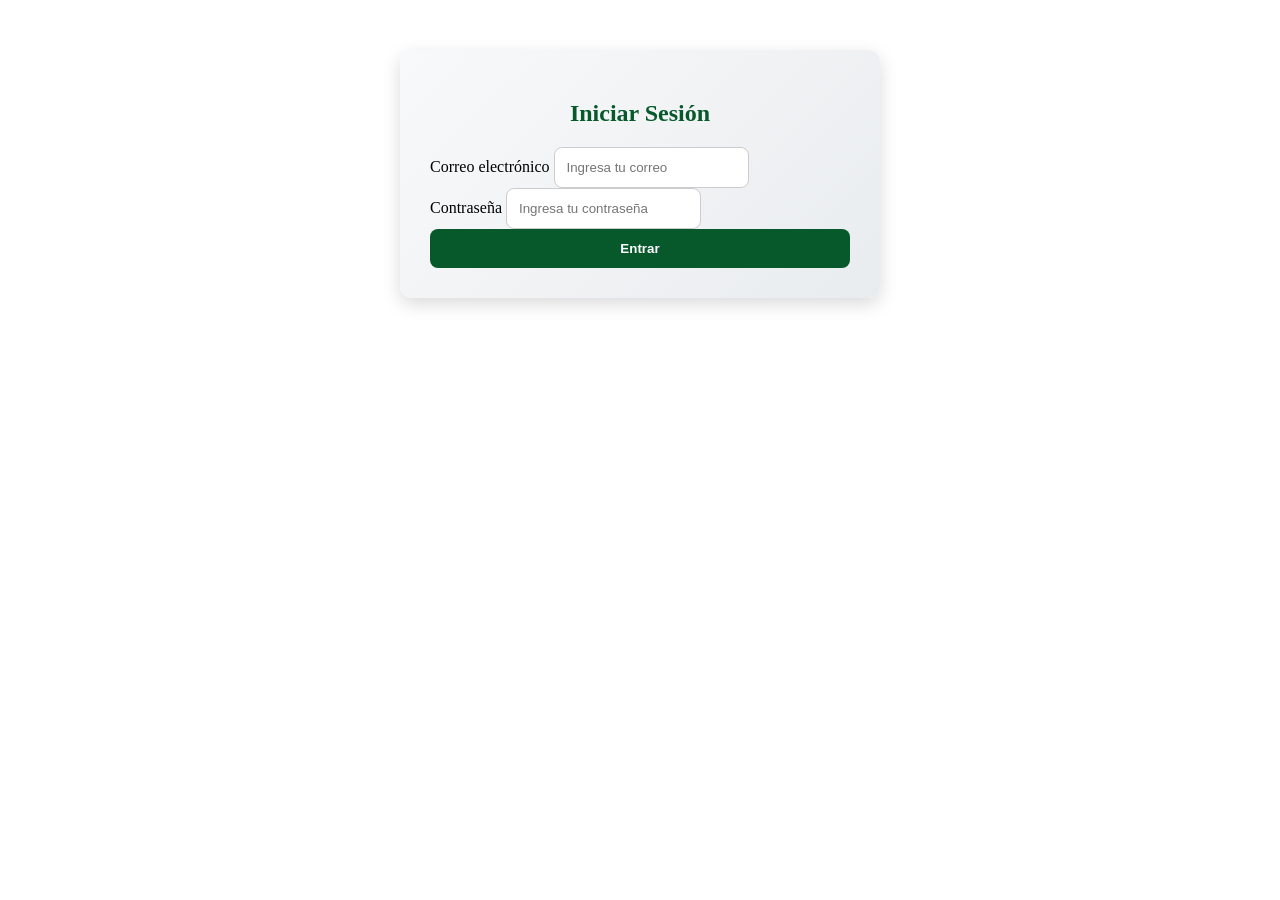
==== login.html @ 250e915a "Primer commit: sube proyecto base" ====
<!DOCTYPE html>
<html lang="es">
<head>
    <meta charset="UTF-8">
    <meta name="viewport" content="width=device-width, initial-scale=1.0">
    <title>Sobre Nosotros | The Coffe SPOT!</title>
    <link rel="stylesheet" href="/CSS/iniciarsesion.css">
<form class="formulario">
  <h2>Iniciar Sesión</h2>
  <div class="mb-3">
    <label for="email" class="form-label">Correo electrónico</label>
    <input type="email" class="form-control" id="email" placeholder="Ingresa tu correo">
  </div>
  <div class="mb-3">
    <label for="password" class="form-label">Contraseña</label>
    <input type="password" class="form-control" id="password" placeholder="Ingresa tu contraseña">
  </div>
  <button type="submit" class="btn">Entrar</button>
</form>

</html>
---- CSS/iniciarsesion.css ----
.formulario {
  max-width: 420px;
  margin: 50px auto;
  padding: 30px;
  background: linear-gradient(135deg, #f8f9fa, #e9ecef); /* fondo suave */
  border-radius: 12px;
  box-shadow: 0 6px 18px rgba(0,0,0,0.15);
}

.formulario h2 {
  text-align: center;
  margin-bottom: 20px;
  color: #07592B; 
  font-weight: bold;
}

.formulario .form-control {
  padding: 12px;
  border-radius: 8px;
  border: 1px solid #ccc;
  transition: all 0.3s ease;
}

.formulario .form-control:focus {
  border-color: #07592B;
  box-shadow: 0 0 8px rgba(7, 89, 43, 0.4);
}

.formulario button {
  background-color: #07592B;
  color: #fff;
  padding: 12px;
  border: none;
  border-radius: 8px;
  font-weight: bold;
  width: 100%;
  transition: background-color 0.3s ease, transform 0.2s ease;
}

.formulario button:hover {
  background-color: #000000;
  transform: translateY(-2px);
}
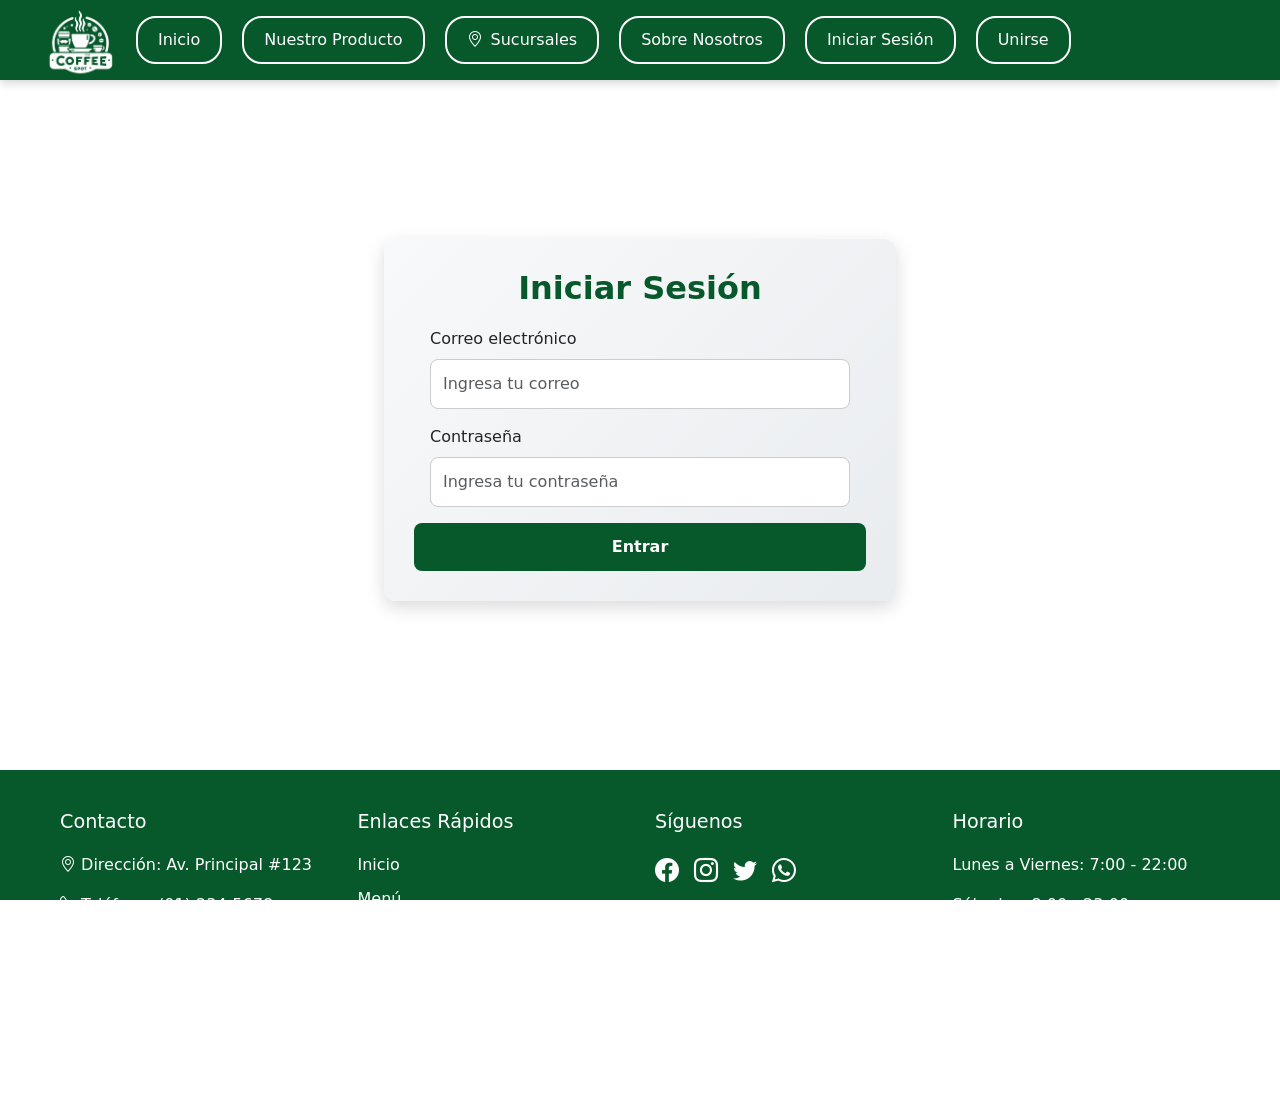
==== commit e06aa7ba: "Merge pull request #2 from BrayanRene7/feature-mejora-paolo Mejora del diseño de formularios y ajust" ====
--- a/login.html
+++ b/login.html
@@ -4,18 +4,97 @@
     <meta charset="UTF-8">
     <meta name="viewport" content="width=device-width, initial-scale=1.0">
     <title>Sobre Nosotros | The Coffe SPOT!</title>
-    <link rel="stylesheet" href="/CSS/iniciarsesion.css">
-<form class="formulario">
-  <h2>Iniciar Sesión</h2>
-  <div class="mb-3">
-    <label for="email" class="form-label">Correo electrónico</label>
-    <input type="email" class="form-control" id="email" placeholder="Ingresa tu correo">
+    <link rel="stylesheet" href="CSS/style.css">
+    <link rel="stylesheet" href="CSS/iniciarsesion.css">
+    <link href="https://cdn.jsdelivr.net/npm/bootstrap@5.3.0/dist/css/bootstrap.min.css" rel="stylesheet">
+    <link rel="stylesheet" href="https://cdn.jsdelivr.net/npm/bootstrap-icons@1.11.3/font/bootstrap-icons.min.css">
+    <link href="https://cdn.jsdelivr.net/npm/bootstrap@5.3.3/dist/css/bootstrap.min.css" rel="stylesheet" integrity="sha384-QWTKZyjpPEjISv5WaRU9OFeRpok6YctnYmDr5pNlyT2bRjXh0JMhjY6hW+ALEwIH" crossorigin="anonymous">
+    <link rel="stylesheet" href="https://cdn.jsdelivr.net/npm/bootstrap-icons@1.11.3/font/bootstrap-icons.min.css">
+    <script src="https://cdn.jsdelivr.net/npm/bootstrap@5.3.3/dist/js/bootstrap.bundle.min.js" integrity="sha384-YvpcrYf0tY3lHB60NNkmXc5s9fDVZLESaAA55NDzOxhy9GkcIdslK1eN7N6jIeHz" crossorigin="anonymous"></script>
+</head>
+<body>
+
+  <header class="header">
+      <div class="header-content">
+          <div class="header-image">
+              <img src="IMG/LOGO OFICIAL.png" alt="Imagen Header">
+          </div>
+          <button class="nav-toggle" aria-label="Abrir menú">
+              <i class="bi bi-list"></i>
+          </button>
+          <div class="nav-wrapper">
+              <nav class="nav-menu">
+                  <a href="index.html">Inicio</a>
+                  <a href="productos.html">Nuestro Producto</a>
+                  <a href="sucursales.html"><i class="bi bi-geo-alt"></i> Sucursales</a>
+                  <a href="nosotros.html">Sobre Nosotros</a>
+                  <a href="login.html">Iniciar Sesión</a>
+                  <a href="registro.html">Unirse</a>
+              </nav>
+          </div>
+      </div>
+  </header>
+  <div class="main-container">
+    <form class="formulario">
+      <h2>Iniciar Sesión</h2>
+      <div class="m-3">
+        <label for="email" class="form-label">Correo electrónico</label>
+        <input type="email" class="form-control" id="email" placeholder="Ingresa tu correo">
+      </div>
+      <div class="m-3">
+        <label for="password" class="form-label">Contraseña</label>
+        <input type="password" class="form-control" id="password" placeholder="Ingresa tu contraseña">
+      </div>
+      <button type="submit" class="btn">Entrar</button>
+    </form>
   </div>
-  <div class="mb-3">
-    <label for="password" class="form-label">Contraseña</label>
-    <input type="password" class="form-control" id="password" placeholder="Ingresa tu contraseña">
-  </div>
-  <button type="submit" class="btn">Entrar</button>
-</form>
+    <footer class="footer">
+        <div class="footer-content">
+            <div class="footer-section">
+                <h3>Contacto</h3>
+                <p><i class="bi bi-geo-alt"></i> Dirección: Av. Principal #123</p>
+                <p><i class="bi bi-telephone"></i> Teléfono: (01) 234-5678</p>
+                <p><i class="bi bi-envelope"></i> Email: info@coffeespot.com</p>
+            </div>
 
+            <div class="footer-section">
+                <h3>Enlaces Rápidos</h3>
+                <ul>
+                    <li><a href="#inicio">Inicio</a></li>
+                    <li><a href="#menu">Menú</a></li>
+                    <li><a href="#nosotros">Nosotros</a></li>
+                    <li><a href="#reservas">Reservas</a></li>
+                </ul>
+            </div>
+
+            <div class="footer-section">
+                <h3>Síguenos</h3>
+                <div class="social-links">
+                    <a href="#"><i class="bi bi-facebook"></i></a>
+                    <a href="#"><i class="bi bi-instagram"></i></a>
+                    <a href="#"><i class="bi bi-twitter"></i></a>
+                    <a href="#"><i class="bi bi-whatsapp"></i></a>
+                </div>
+            </div>
+
+            <div class="footer-section">
+                <h3>Horario</h3>
+                <p>Lunes a Viernes: 7:00 - 22:00</p>
+                <p>Sábados: 8:00 - 23:00</p>
+                <p>Domingos: 9:00 - 21:00</p>
+            </div>
+        </div>
+
+        <hr class="footer-divider">
+
+        <div class="footer-bottom">
+            <div class="footer-legal">
+                <a href="#">Política de Privacidad</a>
+                <a href="#">Términos y Condiciones</a>
+                <a href="#">Política de Cookies</a>
+            </div>
+            <p class="copyright">© 2024 The Coffee SPOT. Todos los derechos reservados.</p>
+        </div>
+    </footer>
+</body>
 </html>
--- a/CSS/style.css
+++ b/CSS/style.css
@@ -0,0 +1,301 @@
+* {
+    margin: 0;
+    padding: 0;
+    box-sizing: border-box;
+}
+
+body{
+    padding-top: 80px;
+}
+
+.header {
+    position: fixed;
+    top: 0;
+    width: 100%;
+    background-color: #07592b;
+    z-index: 1000;
+    height: 80px;
+    display: flex;
+    align-items: center;
+    box-shadow: 0 2px 10px rgba(0,0,0,0.2);
+}
+.header-image img {
+    width: 120px;  
+    height: 120px; 
+
+}
+.header-content {
+    display: flex;
+    align-items: center;
+    padding: 1rem;
+    flex-wrap: wrap;
+}
+
+.nav-menu {
+    display: flex;
+    gap: 20px;
+}
+
+.nav-menu a {
+    color: white;
+    text-decoration: none;
+    padding: 10px 20px;
+    border: 2px solid white;
+    border-radius: 20px;
+    transition: all 0.3s;
+    display: flex;
+    justify-content: flex-start;
+    gap: 8px;
+    cursor: pointer;
+}
+
+.nav-menu a:hover,
+.nav-menu a.active {
+    background-color: white;
+    color: #07592B;
+}
+
+.nav-menud{ 
+    display: flex;
+    gap: 20px;}
+.nav-menud a {
+    color: white;
+    text-decoration: none;
+    padding: 10px 20px;
+    border: 2px solid white;
+    border-radius: 20px;
+    transition: all 0.3s;
+    display: flex;
+    gap: 8px;
+    cursor: pointer;
+    }
+    
+.nav-menud a:hover,
+.nav-menud a.active {
+    background-color: white;
+    color: #07592B;}
+
+html, body {
+    margin: 0;
+    padding: 0;
+    overflow-x: hidden;     
+    overflow-y: auto;     
+    width: 100%;
+    height: 100%;
+    
+}
+
+
+.grid-center {
+    display: center;
+    min-height: 50vh;}
+
+.div-contenido {
+    padding: 1rem;
+    max-width: 100%;
+    background-color: #f0f0f0;
+    border-radius: 8px;
+}
+.margin-center {
+    width: 100%;
+    margin: 0 auto;
+}
+
+
+.linea-final {
+    width: 100%;
+    height: 2px;
+    background-color: #333;
+    margin: 20px 0;
+    border: none;
+}
+
+
+.linea-final {
+    width: 100%;
+    height: 2px;
+    background: linear-gradient(to right, transparent, #333, transparent);
+    margin: 20px 0;
+    border: none;
+}
+
+
+.linea-final {
+    width: 100%;
+    height: 1px;
+    background-color: #333;
+    margin: 20px 0;
+    border: none;
+    box-shadow: 0 2px 4px rgba(0,0,0,0.1);
+}
+
+
+.linea-final {
+    width: 100%;
+    height: 3px;
+    background-color: #07592B; 
+    margin: 30px 0;
+    border: none;
+    box-shadow: 0 2px 4px rgba(7, 89, 43, 0.2);
+}
+
+
+.footer {
+    background-color: #07592B;
+    color: white;
+    padding: 40px 0 20px;
+    margin-top: 50px;
+}
+
+.footer-content {
+    max-width: 1200px;
+    margin: 0 auto;
+    display: flex;
+    justify-content: space-between;
+    flex-wrap: wrap;
+    padding: 0 20px;
+    gap: 30px;
+}
+
+.footer-section {
+    flex: 1;
+    min-width: 250px;
+}
+
+.footer-section h3 {
+    margin-bottom: 20px;
+    font-size: 1.2em;
+}
+
+.footer-section ul {
+    list-style: none;
+    padding: 0;
+}
+
+.footer-section ul li {
+    margin-bottom: 10px;
+}
+
+.footer-section a {
+    color: white;
+    text-decoration: none;
+    transition: color 0.3s;
+}
+
+.footer-section a:hover {
+    color: #ddd;
+}
+
+
+.social-links {
+    display: flex;
+    gap: 15px;
+}
+
+.social-links a {
+    font-size: 1.5em;
+}
+
+
+.footer-divider {
+    border: none;
+    height: 1px;
+    background-color: rgba(255,255,255,0.2);
+    margin: 30px 20px;
+}
+
+
+.footer-bottom {
+    max-width: 1200px;
+    margin: 0 auto;
+    padding: 0 20px;
+    display: flex;
+    justify-content: space-between;
+    align-items: center;
+    flex-wrap: wrap;
+    gap: 20px;
+}
+
+.footer-legal {
+    display: flex;
+    gap: 20px;
+}
+
+.copyright {
+    font-size: 0.9em;
+}
+@media (max-width: 768px) {
+    .footer-content {
+        flex-direction: column;
+        gap: 40px;
+    }
+
+    .footer-section {
+        text-align: center;
+    }
+
+    .social-links {
+        justify-content: center;
+    }
+
+    .footer-bottom {
+        flex-direction: column;
+        text-align: center;
+    }
+
+    .footer-legal {
+        flex-direction: column;
+        gap: 10px;
+    }
+}
+
+.nav-wrapper {
+    display: flex;
+    align-items: center;
+    gap: 1rem;
+}
+
+.nav-toggle {
+    display: none;
+}
+
+/* Media queries para responsividad */
+@media (max-width: 768px) {
+    .nav-toggle {
+        display: block;
+        background: none;
+        border: none;
+        font-size: 1.5rem;
+        cursor: pointer;
+    }
+
+    .nav-wrapper {
+        display: none;
+        width: 100%;
+        flex-direction: column;
+    }
+
+    .nav-wrapper.active {
+        display: flex;
+    }
+
+    .nav-menu, .nav-menud {
+        flex-direction: column;
+        align-items: center;
+        width: 100%;
+    }
+
+    .footer-content {
+        flex-direction: column;
+        text-align: center;
+    }
+
+    .footer-section {
+        width: 100%;
+        margin-bottom: 2rem;
+    }
+}
+.carousel-inner img {
+    max-width: 100%;
+    height: auto;
+}
--- a/CSS/iniciarsesion.css
+++ b/CSS/iniciarsesion.css
@@ -1,5 +1,13 @@
+.main-container {
+    padding-top: 120px;
+    display: flex;
+    justify-content: center;
+    align-items: center;
+    min-height: 80vh;
+}
+
 .formulario {
-  max-width: 420px;
+  width: 40%;
   margin: 50px auto;
   padding: 30px;
   background: linear-gradient(135deg, #f8f9fa, #e9ecef); /* fondo suave */
@@ -10,7 +18,7 @@
 .formulario h2 {
   text-align: center;
   margin-bottom: 20px;
-  color: #07592B; 
+  color: #07592B;
   font-weight: bold;
 }
 
@@ -39,5 +47,6 @@
 
 .formulario button:hover {
   background-color: #000000;
+  color: white;
   transform: translateY(-2px);
 }
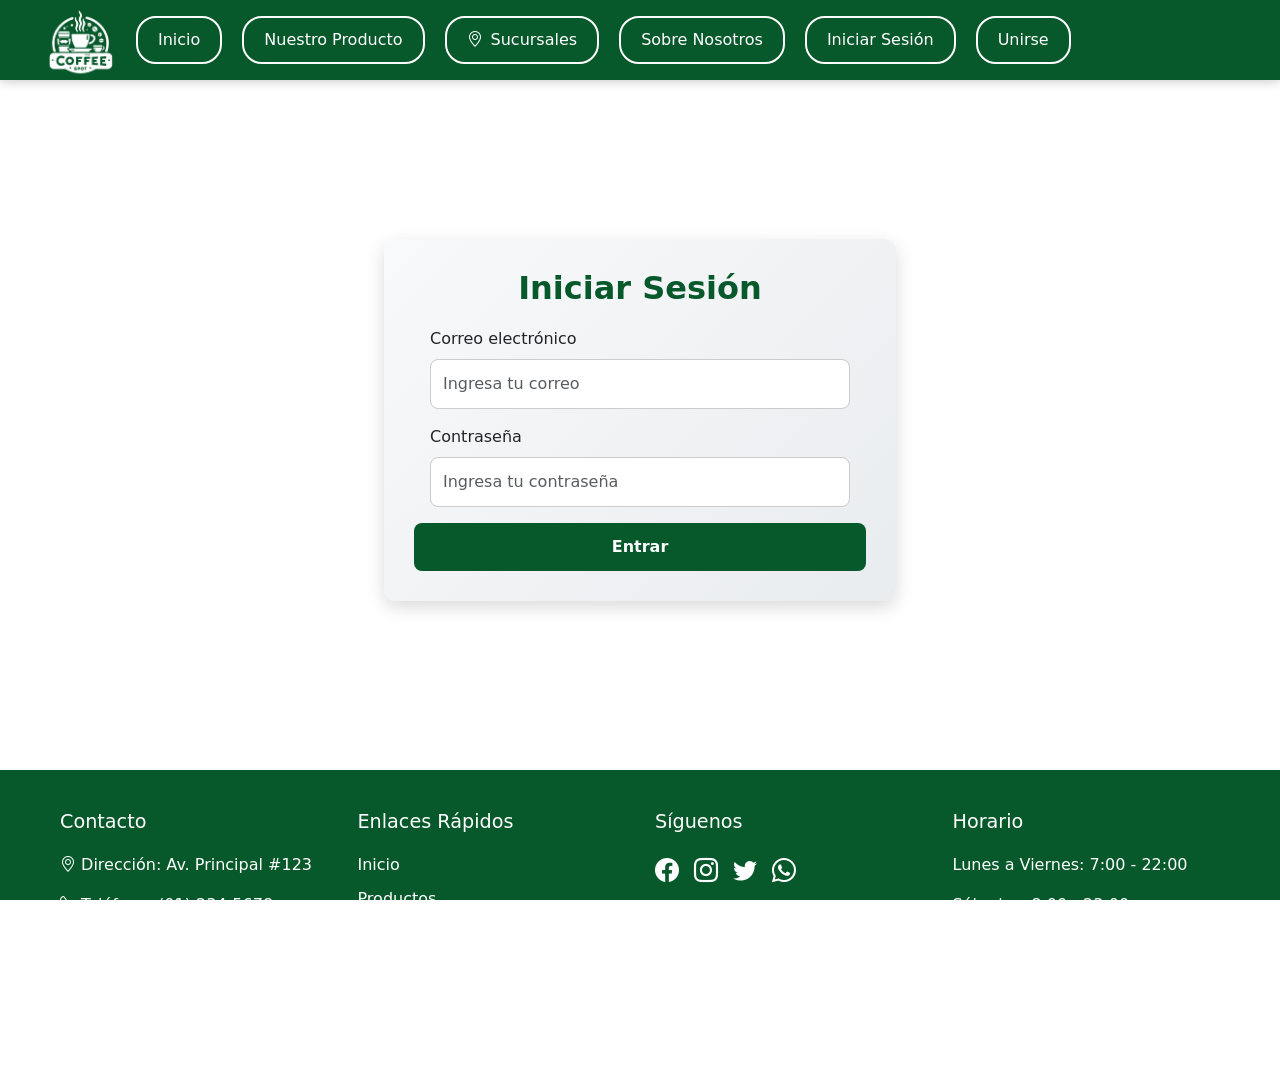
==== commit 67cc8a8a: "feat: redireccionamiento del footer agregado" ====
--- a/login.html
+++ b/login.html
@@ -1,100 +1,130 @@
-<!DOCTYPE html>
+<!doctype html>
 <html lang="es">
-<head>
-    <meta charset="UTF-8">
-    <meta name="viewport" content="width=device-width, initial-scale=1.0">
+  <head>
+    <meta charset="UTF-8" />
+    <meta name="viewport" content="width=device-width, initial-scale=1.0" />
     <title>Sobre Nosotros | The Coffe SPOT!</title>
-    <link rel="stylesheet" href="CSS/style.css">
-    <link rel="stylesheet" href="CSS/iniciarsesion.css">
-    <link href="https://cdn.jsdelivr.net/npm/bootstrap@5.3.0/dist/css/bootstrap.min.css" rel="stylesheet">
-    <link rel="stylesheet" href="https://cdn.jsdelivr.net/npm/bootstrap-icons@1.11.3/font/bootstrap-icons.min.css">
-    <link href="https://cdn.jsdelivr.net/npm/bootstrap@5.3.3/dist/css/bootstrap.min.css" rel="stylesheet" integrity="sha384-QWTKZyjpPEjISv5WaRU9OFeRpok6YctnYmDr5pNlyT2bRjXh0JMhjY6hW+ALEwIH" crossorigin="anonymous">
-    <link rel="stylesheet" href="https://cdn.jsdelivr.net/npm/bootstrap-icons@1.11.3/font/bootstrap-icons.min.css">
-    <script src="https://cdn.jsdelivr.net/npm/bootstrap@5.3.3/dist/js/bootstrap.bundle.min.js" integrity="sha384-YvpcrYf0tY3lHB60NNkmXc5s9fDVZLESaAA55NDzOxhy9GkcIdslK1eN7N6jIeHz" crossorigin="anonymous"></script>
-</head>
-<body>
-
-  <header class="header">
+    <link rel="stylesheet" href="CSS/style.css" />
+    <link rel="stylesheet" href="CSS/iniciarsesion.css" />
+    <link
+      href="https://cdn.jsdelivr.net/npm/bootstrap@5.3.0/dist/css/bootstrap.min.css"
+      rel="stylesheet"
+    />
+    <link
+      rel="stylesheet"
+      href="https://cdn.jsdelivr.net/npm/bootstrap-icons@1.11.3/font/bootstrap-icons.min.css"
+    />
+    <link
+      href="https://cdn.jsdelivr.net/npm/bootstrap@5.3.3/dist/css/bootstrap.min.css"
+      rel="stylesheet"
+      integrity="sha384-QWTKZyjpPEjISv5WaRU9OFeRpok6YctnYmDr5pNlyT2bRjXh0JMhjY6hW+ALEwIH"
+      crossorigin="anonymous"
+    />
+    <link
+      rel="stylesheet"
+      href="https://cdn.jsdelivr.net/npm/bootstrap-icons@1.11.3/font/bootstrap-icons.min.css"
+    />
+    <script
+      src="https://cdn.jsdelivr.net/npm/bootstrap@5.3.3/dist/js/bootstrap.bundle.min.js"
+      integrity="sha384-YvpcrYf0tY3lHB60NNkmXc5s9fDVZLESaAA55NDzOxhy9GkcIdslK1eN7N6jIeHz"
+      crossorigin="anonymous"
+    ></script>
+  </head>
+  <body>
+    <header class="header">
       <div class="header-content">
-          <div class="header-image">
-              <img src="IMG/LOGO OFICIAL.png" alt="Imagen Header">
-          </div>
-          <button class="nav-toggle" aria-label="Abrir menú">
-              <i class="bi bi-list"></i>
-          </button>
-          <div class="nav-wrapper">
-              <nav class="nav-menu">
-                  <a href="index.html">Inicio</a>
-                  <a href="productos.html">Nuestro Producto</a>
-                  <a href="sucursales.html"><i class="bi bi-geo-alt"></i> Sucursales</a>
-                  <a href="nosotros.html">Sobre Nosotros</a>
-                  <a href="login.html">Iniciar Sesión</a>
-                  <a href="registro.html">Unirse</a>
-              </nav>
-          </div>
+        <div class="header-image">
+          <img src="IMG/LOGO OFICIAL.png" alt="Imagen Header" />
+        </div>
+        <button class="nav-toggle" aria-label="Abrir menú">
+          <i class="bi bi-list"></i>
+        </button>
+        <div class="nav-wrapper">
+          <nav class="nav-menu">
+            <a href="index.html">Inicio</a>
+            <a href="productos.html">Nuestro Producto</a>
+            <a href="sucursales.html"
+              ><i class="bi bi-geo-alt"></i> Sucursales</a
+            >
+            <a href="nosotros.html">Sobre Nosotros</a>
+            <a href="login.html">Iniciar Sesión</a>
+            <a href="registro.html">Unirse</a>
+          </nav>
+        </div>
       </div>
-  </header>
-  <div class="main-container">
-    <form class="formulario">
-      <h2>Iniciar Sesión</h2>
-      <div class="m-3">
-        <label for="email" class="form-label">Correo electrónico</label>
-        <input type="email" class="form-control" id="email" placeholder="Ingresa tu correo">
-      </div>
-      <div class="m-3">
-        <label for="password" class="form-label">Contraseña</label>
-        <input type="password" class="form-control" id="password" placeholder="Ingresa tu contraseña">
-      </div>
-      <button type="submit" class="btn">Entrar</button>
-    </form>
-  </div>
+    </header>
+    <div class="main-container">
+      <form class="formulario">
+        <h2>Iniciar Sesión</h2>
+        <div class="m-3">
+          <label for="email" class="form-label">Correo electrónico</label>
+          <input
+            type="email"
+            class="form-control"
+            id="email"
+            placeholder="Ingresa tu correo"
+          />
+        </div>
+        <div class="m-3">
+          <label for="password" class="form-label">Contraseña</label>
+          <input
+            type="password"
+            class="form-control"
+            id="password"
+            placeholder="Ingresa tu contraseña"
+          />
+        </div>
+        <button type="submit" class="btn">Entrar</button>
+      </form>
+    </div>
     <footer class="footer">
-        <div class="footer-content">
-            <div class="footer-section">
-                <h3>Contacto</h3>
-                <p><i class="bi bi-geo-alt"></i> Dirección: Av. Principal #123</p>
-                <p><i class="bi bi-telephone"></i> Teléfono: (01) 234-5678</p>
-                <p><i class="bi bi-envelope"></i> Email: info@coffeespot.com</p>
-            </div>
-
-            <div class="footer-section">
-                <h3>Enlaces Rápidos</h3>
-                <ul>
-                    <li><a href="#inicio">Inicio</a></li>
-                    <li><a href="#menu">Menú</a></li>
-                    <li><a href="#nosotros">Nosotros</a></li>
-                    <li><a href="#reservas">Reservas</a></li>
-                </ul>
-            </div>
-
-            <div class="footer-section">
-                <h3>Síguenos</h3>
-                <div class="social-links">
-                    <a href="#"><i class="bi bi-facebook"></i></a>
-                    <a href="#"><i class="bi bi-instagram"></i></a>
-                    <a href="#"><i class="bi bi-twitter"></i></a>
-                    <a href="#"><i class="bi bi-whatsapp"></i></a>
-                </div>
-            </div>
-
-            <div class="footer-section">
-                <h3>Horario</h3>
-                <p>Lunes a Viernes: 7:00 - 22:00</p>
-                <p>Sábados: 8:00 - 23:00</p>
-                <p>Domingos: 9:00 - 21:00</p>
-            </div>
+      <div class="footer-content">
+        <div class="footer-section">
+          <h3>Contacto</h3>
+          <p><i class="bi bi-geo-alt"></i> Dirección: Av. Principal #123</p>
+          <p><i class="bi bi-telephone"></i> Teléfono: (01) 234-5678</p>
+          <p><i class="bi bi-envelope"></i> Email: info@coffeespot.com</p>
         </div>
 
-        <hr class="footer-divider">
+        <div class="footer-section">
+          <h3>Enlaces Rápidos</h3>
+          <ul>
+            <li><a href="index.html">Inicio</a></li>
+            <li><a href="productos.html">Productos</a></li>
+            <li><a href="nosotros.html">Nosotros</a></li>
+          </ul>
+        </div>
 
-        <div class="footer-bottom">
-            <div class="footer-legal">
-                <a href="#">Política de Privacidad</a>
-                <a href="#">Términos y Condiciones</a>
-                <a href="#">Política de Cookies</a>
-            </div>
-            <p class="copyright">© 2024 The Coffee SPOT. Todos los derechos reservados.</p>
+        <div class="footer-section">
+          <h3>Síguenos</h3>
+          <div class="social-links">
+            <a href="#"><i class="bi bi-facebook"></i></a>
+            <a href="#"><i class="bi bi-instagram"></i></a>
+            <a href="#"><i class="bi bi-twitter"></i></a>
+            <a href="#"><i class="bi bi-whatsapp"></i></a>
+          </div>
         </div>
+
+        <div class="footer-section">
+          <h3>Horario</h3>
+          <p>Lunes a Viernes: 7:00 - 22:00</p>
+          <p>Sábados: 8:00 - 23:00</p>
+          <p>Domingos: 9:00 - 21:00</p>
+        </div>
+      </div>
+
+      <hr class="footer-divider" />
+
+      <div class="footer-bottom">
+        <div class="footer-legal">
+          <a href="#">Política de Privacidad</a>
+          <a href="#">Términos y Condiciones</a>
+          <a href="#">Política de Cookies</a>
+        </div>
+        <p class="copyright">
+          © 2024 The Coffee SPOT. Todos los derechos reservados.
+        </p>
+      </div>
     </footer>
-</body>
-</html>+  </body>
+</html>
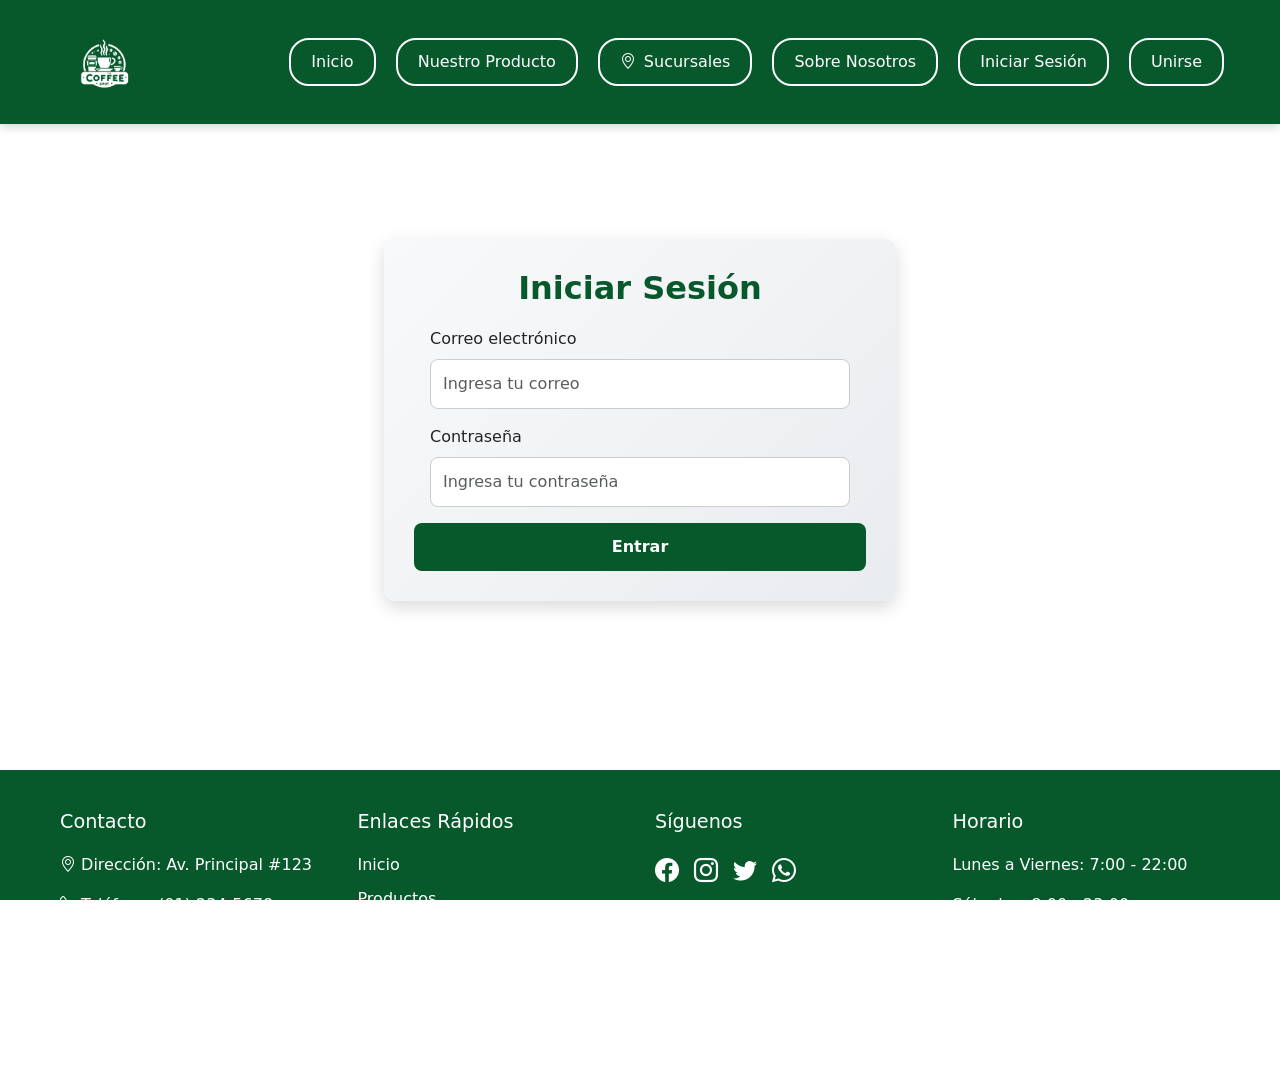
==== commit 7044ee1b: "feat: header responsivo agregado" ====
--- a/login.html
+++ b/login.html
@@ -3,6 +3,7 @@
   <head>
     <meta charset="UTF-8" />
     <meta name="viewport" content="width=device-width, initial-scale=1.0" />
+    <link rel="icon" type="image/png" href="IMG/LOGO OFICIAL.png" />
     <title>Sobre Nosotros | The Coffe SPOT!</title>
     <link rel="stylesheet" href="CSS/style.css" />
     <link rel="stylesheet" href="CSS/iniciarsesion.css" />
@@ -126,5 +127,6 @@
         </p>
       </div>
     </footer>
+    <script src="js/main.js"></script>
   </body>
 </html>
--- a/CSS/style.css
+++ b/CSS/style.css
@@ -1,301 +1,339 @@
 * {
-    margin: 0;
-    padding: 0;
-    box-sizing: border-box;
-}
-
-body{
-    padding-top: 80px;
+  margin: 0;
+  padding: 0;
+  box-sizing: border-box;
+}
+
+body {
+  padding-top: 80px;
 }
 
 .header {
-    position: fixed;
-    top: 0;
-    width: 100%;
-    background-color: #07592b;
-    z-index: 1000;
-    height: 80px;
-    display: flex;
-    align-items: center;
-    box-shadow: 0 2px 10px rgba(0,0,0,0.2);
+  position: fixed;
+  top: 0;
+  width: 100%;
+  background-color: #07592b;
+  z-index: 1000;
+  min-height: 80px;
+  display: flex;
+  align-items: center;
+  box-shadow: 0 2px 10px rgba(0, 0, 0, 0.2);
 }
 .header-image img {
-    width: 120px;  
-    height: 120px; 
-
+  width: 90px;
+  height: auto;
 }
 .header-content {
-    display: flex;
-    align-items: center;
-    padding: 1rem;
-    flex-wrap: wrap;
+  display: flex;
+  align-items: center;
+  justify-content: space-between;
+  padding: 1rem;
+  width: 100%;
+  max-width: 1200px;
+  margin: 0 auto;
 }
 
 .nav-menu {
-    display: flex;
-    gap: 20px;
+  display: flex;
+  gap: 20px;
 }
 
 .nav-menu a {
-    color: white;
-    text-decoration: none;
-    padding: 10px 20px;
-    border: 2px solid white;
-    border-radius: 20px;
-    transition: all 0.3s;
-    display: flex;
-    justify-content: flex-start;
-    gap: 8px;
-    cursor: pointer;
+  color: white;
+  text-decoration: none;
+  padding: 10px 20px;
+  border: 2px solid white;
+  border-radius: 20px;
+  transition: all 0.3s;
+  display: flex;
+  justify-content: flex-start;
+  gap: 8px;
+  cursor: pointer;
 }
 
 .nav-menu a:hover,
 .nav-menu a.active {
-    background-color: white;
-    color: #07592B;
-}
-
-.nav-menud{ 
-    display: flex;
-    gap: 20px;}
+  background-color: white;
+  color: #07592b;
+}
+
+.nav-menud {
+  display: flex;
+  gap: 20px;
+}
 .nav-menud a {
-    color: white;
-    text-decoration: none;
-    padding: 10px 20px;
-    border: 2px solid white;
-    border-radius: 20px;
-    transition: all 0.3s;
-    display: flex;
-    gap: 8px;
-    cursor: pointer;
-    }
-    
+  color: white;
+  text-decoration: none;
+  padding: 10px 20px;
+  border: 2px solid white;
+  border-radius: 20px;
+  transition: all 0.3s;
+  display: flex;
+  gap: 8px;
+  cursor: pointer;
+}
+
 .nav-menud a:hover,
 .nav-menud a.active {
-    background-color: white;
-    color: #07592B;}
-
-html, body {
-    margin: 0;
-    padding: 0;
-    overflow-x: hidden;     
-    overflow-y: auto;     
-    width: 100%;
-    height: 100%;
-    
-}
-
+  background-color: white;
+  color: #07592b;
+}
+
+html,
+body {
+  margin: 0;
+  padding: 0;
+  overflow-x: hidden;
+  overflow-y: auto;
+  width: 100%;
+  height: 100%;
+}
 
 .grid-center {
-    display: center;
-    min-height: 50vh;}
+  display: center;
+  min-height: 50vh;
+}
 
 .div-contenido {
-    padding: 1rem;
-    max-width: 100%;
-    background-color: #f0f0f0;
-    border-radius: 8px;
+  padding: 1rem;
+  max-width: 100%;
+  background-color: #f0f0f0;
+  border-radius: 8px;
 }
 .margin-center {
-    width: 100%;
-    margin: 0 auto;
-}
-
+  width: 100%;
+  margin: 0 auto;
+}
 
 .linea-final {
-    width: 100%;
-    height: 2px;
-    background-color: #333;
-    margin: 20px 0;
-    border: none;
-}
-
+  width: 100%;
+  height: 2px;
+  background-color: #333;
+  margin: 20px 0;
+  border: none;
+}
 
 .linea-final {
-    width: 100%;
-    height: 2px;
-    background: linear-gradient(to right, transparent, #333, transparent);
-    margin: 20px 0;
-    border: none;
-}
-
+  width: 100%;
+  height: 2px;
+  background: linear-gradient(to right, transparent, #333, transparent);
+  margin: 20px 0;
+  border: none;
+}
 
 .linea-final {
-    width: 100%;
-    height: 1px;
-    background-color: #333;
-    margin: 20px 0;
-    border: none;
-    box-shadow: 0 2px 4px rgba(0,0,0,0.1);
-}
-
+  width: 100%;
+  height: 1px;
+  background-color: #333;
+  margin: 20px 0;
+  border: none;
+  box-shadow: 0 2px 4px rgba(0, 0, 0, 0.1);
+}
 
 .linea-final {
-    width: 100%;
-    height: 3px;
-    background-color: #07592B; 
-    margin: 30px 0;
-    border: none;
-    box-shadow: 0 2px 4px rgba(7, 89, 43, 0.2);
-}
-
+  width: 100%;
+  height: 3px;
+  background-color: #07592b;
+  margin: 30px 0;
+  border: none;
+  box-shadow: 0 2px 4px rgba(7, 89, 43, 0.2);
+}
 
 .footer {
-    background-color: #07592B;
-    color: white;
-    padding: 40px 0 20px;
-    margin-top: 50px;
+  background-color: #07592b;
+  color: white;
+  padding: 40px 0 20px;
+  margin-top: 50px;
 }
 
 .footer-content {
-    max-width: 1200px;
-    margin: 0 auto;
-    display: flex;
-    justify-content: space-between;
-    flex-wrap: wrap;
-    padding: 0 20px;
-    gap: 30px;
+  max-width: 1200px;
+  margin: 0 auto;
+  display: flex;
+  justify-content: space-between;
+  flex-wrap: wrap;
+  padding: 0 20px;
+  gap: 30px;
 }
 
 .footer-section {
-    flex: 1;
-    min-width: 250px;
+  flex: 1;
+  min-width: 250px;
 }
 
 .footer-section h3 {
-    margin-bottom: 20px;
-    font-size: 1.2em;
+  margin-bottom: 20px;
+  font-size: 1.2em;
 }
 
 .footer-section ul {
-    list-style: none;
-    padding: 0;
+  list-style: none;
+  padding: 0;
 }
 
 .footer-section ul li {
-    margin-bottom: 10px;
+  margin-bottom: 10px;
 }
 
 .footer-section a {
-    color: white;
-    text-decoration: none;
-    transition: color 0.3s;
+  color: white;
+  text-decoration: none;
+  transition: color 0.3s;
 }
 
 .footer-section a:hover {
-    color: #ddd;
-}
-
+  color: #ddd;
+}
 
 .social-links {
-    display: flex;
-    gap: 15px;
+  display: flex;
+  gap: 15px;
 }
 
 .social-links a {
-    font-size: 1.5em;
-}
-
+  font-size: 1.5em;
+}
 
 .footer-divider {
-    border: none;
-    height: 1px;
-    background-color: rgba(255,255,255,0.2);
-    margin: 30px 20px;
-}
-
+  border: none;
+  height: 1px;
+  background-color: rgba(255, 255, 255, 0.2);
+  margin: 30px 20px;
+}
 
 .footer-bottom {
-    max-width: 1200px;
-    margin: 0 auto;
-    padding: 0 20px;
-    display: flex;
-    justify-content: space-between;
-    align-items: center;
-    flex-wrap: wrap;
-    gap: 20px;
+  max-width: 1200px;
+  margin: 0 auto;
+  padding: 0 20px;
+  display: flex;
+  justify-content: space-between;
+  align-items: center;
+  flex-wrap: wrap;
+  gap: 20px;
 }
 
 .footer-legal {
-    display: flex;
-    gap: 20px;
+  display: flex;
+  gap: 20px;
 }
 
 .copyright {
-    font-size: 0.9em;
+  font-size: 0.9em;
 }
 @media (max-width: 768px) {
-    .footer-content {
-        flex-direction: column;
-        gap: 40px;
-    }
-
-    .footer-section {
-        text-align: center;
-    }
-
-    .social-links {
-        justify-content: center;
-    }
-
-    .footer-bottom {
-        flex-direction: column;
-        text-align: center;
-    }
-
-    .footer-legal {
-        flex-direction: column;
-        gap: 10px;
-    }
+  .footer-content {
+    flex-direction: column;
+    gap: 40px;
+  }
+
+  .footer-section {
+    text-align: center;
+  }
+
+  .social-links {
+    justify-content: center;
+  }
+
+  .footer-bottom {
+    flex-direction: column;
+    text-align: center;
+  }
+
+  .footer-legal {
+    flex-direction: column;
+    gap: 10px;
+  }
 }
 
 .nav-wrapper {
-    display: flex;
-    align-items: center;
-    gap: 1rem;
+  display: flex;
+  align-items: center;
+  gap: 1rem;
+  margin-left: auto;
 }
 
 .nav-toggle {
-    display: none;
+  display: none;
+}
+
+@media (max-width: 992px) {
+  .nav-menu {
+    gap: 10px;
+  }
+
+  .nav-menu a {
+    padding: 8px 12px;
+    font-size: 0.9rem;
+  }
 }
 
 /* Media queries para responsividad */
 @media (max-width: 768px) {
-    .nav-toggle {
-        display: block;
-        background: none;
-        border: none;
-        font-size: 1.5rem;
-        cursor: pointer;
-    }
-
-    .nav-wrapper {
-        display: none;
-        width: 100%;
-        flex-direction: column;
-    }
-
-    .nav-wrapper.active {
-        display: flex;
-    }
-
-    .nav-menu, .nav-menud {
-        flex-direction: column;
-        align-items: center;
-        width: 100%;
-    }
-
-    .footer-content {
-        flex-direction: column;
-        text-align: center;
-    }
-
-    .footer-section {
-        width: 100%;
-        margin-bottom: 2rem;
-    }
+  body {
+    padding-top: 90px;
+  }
+
+  .header {
+    align-items: flex-start;
+  }
+
+  .header-content {
+    flex-wrap: wrap;
+    padding: 0.75rem 1rem;
+  }
+
+  .header-image img {
+    width: 72px;
+  }
+
+  .nav-toggle {
+    display: block;
+    background: none;
+    border: none;
+    font-size: 1.5rem;
+    cursor: pointer;
+    color: white;
+    margin-left: auto;
+  }
+
+  .nav-wrapper {
+    display: none;
+    width: 100%;
+    margin-top: 0.75rem;
+  }
+
+  .nav-wrapper.active {
+    display: block;
+  }
+
+  .nav-menu,
+  .nav-menud {
+    display: flex;
+    flex-direction: column;
+    align-items: stretch;
+    width: 100%;
+    gap: 8px;
+  }
+
+  .nav-menu a,
+  .nav-menud a {
+    width: 100%;
+    justify-content: center;
+    text-align: center;
+    border-radius: 12px;
+  }
+
+  .footer-content {
+    flex-direction: column;
+    text-align: center;
+  }
+
+  .footer-section {
+    width: 100%;
+    margin-bottom: 2rem;
+  }
 }
 .carousel-inner img {
-    max-width: 100%;
-    height: auto;
-}
+  max-width: 100%;
+  height: auto;
+}
